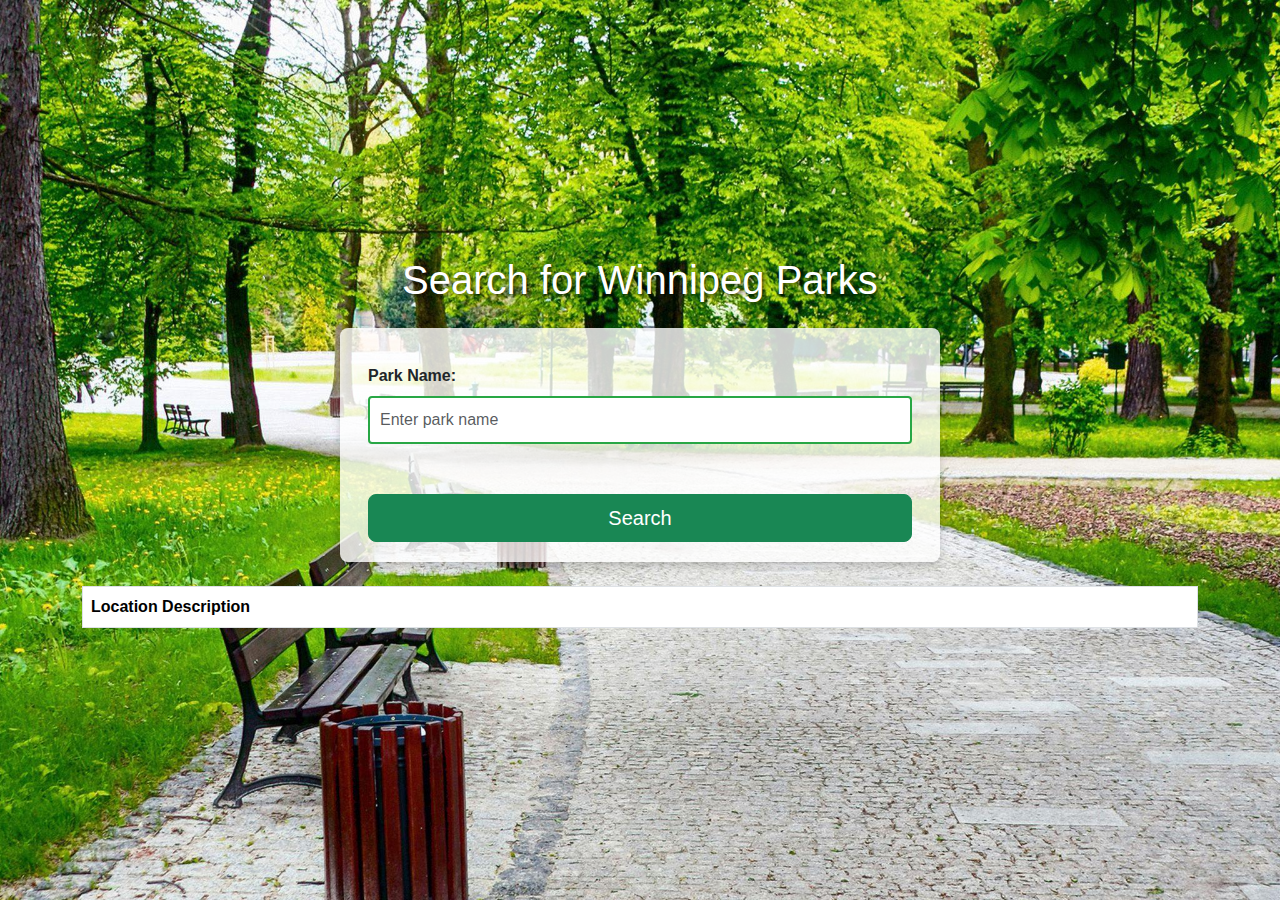
==== search.html @ 1db1ae58 "impplemented landing page and updated styling with bootsrap" ====
<!DOCTYPE html>
<html lang="en">

<head>
    <meta charset="UTF-8">
    <meta name="viewport" content="width=device-width, initial-scale=1.0">
    <meta http-equiv="X-UA-Compatible" content="IE=edge">
    <title>Search for Winnipeg Parks</title>

    <!-- Bootstrap CDN -->
    <link
      href="https://cdn.jsdelivr.net/npm/bootstrap@5.3.0-alpha3/dist/css/bootstrap.min.css"
      rel="stylesheet"
    />

    <!-- Link to Custom CSS -->
    <link rel="stylesheet" href="css/main.css">

    <!-- FontAwesome for Icons -->
    <link rel="stylesheet" href="https://cdnjs.cloudflare.com/ajax/libs/font-awesome/6.0.0-beta3/css/all.min.css" />
</head>

<body>

    <!-- Search Form Page -->
    <div class="container py-5">
        <h1 class="text-center mb-4">Search for Winnipeg Parks</h1>
        <form id="parkSearchForm" class="row g-3 justify-content-center">
            <div class="col-md-12">
                <label for="parkName" class="form-label fw-bold">Park Name:</label>
                <input type="text" id="parkName" name="parkName" class="form-control" placeholder="Enter park name" />
            </div>
            <div class="col-md-12">
                <button type="submit" class="btn btn-success btn-lg w-100 mt-4">Search</button>
            </div>
        </form>

        <!-- Loader (Initially Hidden) -->
        <div id="loader" class="text-center mt-4 d-none">
            <i class="fas fa-spinner fa-spin"></i> Searching...
        </div>

        <p id="noResultsMessage" class="alert alert-warning mt-4 d-none">No results found.</p>
        <h3 id="resultsMessage" class="mt-4 d-none">Here’s a list of the requested parks in Winnipeg:</h3>
        <table class="table table-striped table-bordered table-hover mt-4 bg-light text-dark">
            <thead class="thead-dark bg-success text-white">
                <tr>
                    <th>Location Description</th>
                </tr>
            </thead>
            <tbody id="parkData"></tbody>
        </table>
    </div>

    <!-- Link to JS Files -->
    <script src="script.js"></script>
</body>

</html>
---- css/main.css ----
/* General styles for body */
body {
    font-family: Arial, sans-serif;
    margin: 0;
    padding: 0;
    height: 100vh;
    display: flex;
    align-items: center;
    justify-content: center;
    background-image: url('../images/park1.jpg'); /* Background image */
    background-size: cover;
    background-position: center;
    position: relative;
}

/* Dark background for only the text area */
.landing-content-wrapper {
    background: rgba(0, 0, 0, 0.6); /* Semi-transparent black background */
    padding: 20px 40px;
    border-radius: 10px; /* Rounded corners */
    box-shadow: 0 4px 8px rgba(0, 0, 0, 0.3); /* Subtle shadow for depth */
}

/* Text styles */
h1, p {
    color: #fff; /* White text */
    text-shadow: 2px 2px 4px rgba(0, 0, 0, 0.7); /* Subtle shadow for text */
}

.btn-primary {
    background-color: #007bff;
    border-color: #007bff;
    font-size: 1.2rem;
}

/* Center the search form and limit its width */
#parkSearchForm {
    max-width: 600px; /* Set a max width for the form */
    width: 100%;
    margin: 0 auto; /* Center the form horizontally */
    background-color: rgba(255, 255, 255, 0.8); /* Add a slight background to the form for readability */
    padding: 20px; /* Add some padding inside the form */
    border-radius: 8px; /* Rounded corners for the form */
    box-shadow: 0 4px 8px rgba(0, 0, 0, 0.2); /* Add a subtle shadow */
}

/* Styling for the search input */
#parkName {
    width: 100%; /* Make the input take up the full width of the form */
    padding: 10px; /* Add some padding inside the input */
    border: 2px solid #28a745; /* Green border */
    border-radius: 4px;
    margin-bottom: 10px; /* Space between the input and the button */
}

/* Styling for the search button */
button {
    width: 100%; /* Make the button take up the full width of the form */
    padding: 10px;
    font-size: 1.2rem;
    background-color: #28a745;
    color: white;
    border: none;
    border-radius: 4px;
    cursor: pointer;
}

button:hover {
    background-color: #218838; /* Darker green on hover */
}
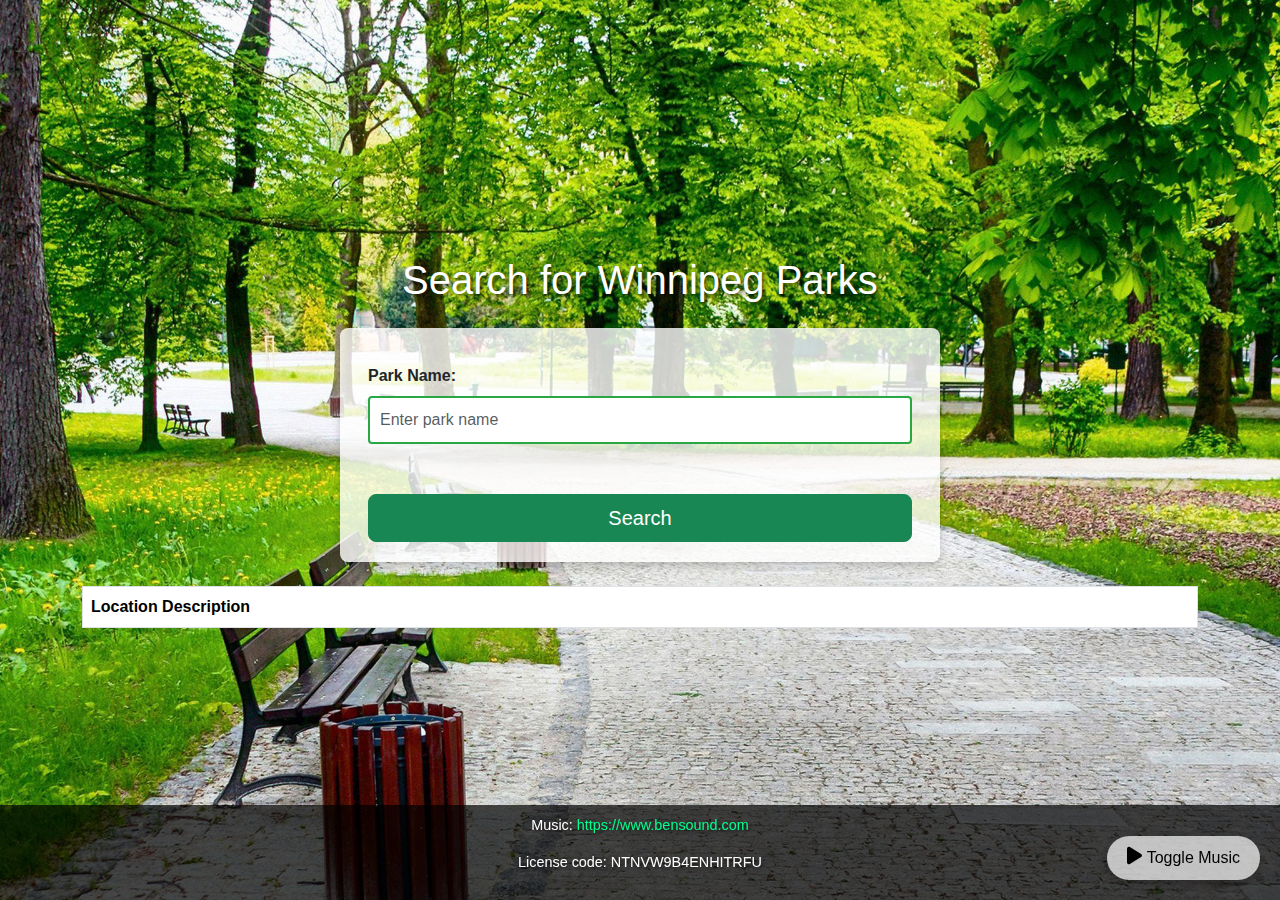
==== commit 2e498fb4: "added music to the webiste" ====
--- a/search.html
+++ b/search.html
@@ -52,6 +52,23 @@
         </table>
     </div>
 
+    <!-- Audio Player (Background Music) -->
+    <div class="music-player">
+        <audio id="bgMusic" loop>
+            <source src="audio/floatinggarden.mp3" type="audio/mp3">
+            Your browser does not support the audio element.
+        </audio>
+        <button id="toggleMusic" class="btn btn-light">
+            <i id="musicIcon" class="fas fa-play"></i> Toggle Music
+        </button>
+    </div>
+
+    <!-- Attribution Text -->
+    <footer class="text-center mt-4">
+        <p>Music: <a href="https://www.bensound.com" target="_blank">https://www.bensound.com</a></p>
+        <p>License code: NTNVW9B4ENHITRFU</p>
+    </footer>
+
     <!-- Link to JS Files -->
     <script src="script.js"></script>
 </body>
--- a/css/main.css
+++ b/css/main.css
@@ -68,3 +68,48 @@
 button:hover {
     background-color: #218838; /* Darker green on hover */
 }
+
+/* Style for the music player button */
+.music-player {
+    position: fixed;
+    bottom: 20px;
+    right: 20px;
+    z-index: 1000; /* Ensures it's on top of other content */
+}
+
+#toggleMusic {
+    background-color: rgba(255, 255, 255, 0.7); /* Slightly transparent background */
+    padding: 10px 20px;
+    border-radius: 30px;
+    box-shadow: 0 4px 8px rgba(0, 0, 0, 0.2);
+    border: none;
+    cursor: pointer;
+}
+
+#toggleMusic i {
+    font-size: 20px;
+}
+
+#toggleMusic:hover {
+    background-color: rgba(255, 255, 255, 0.9);
+}
+
+/* Attribution Footer Styles */
+footer {
+    color: #fff;
+    background-color: rgba(0, 0, 0, 0.7);
+    padding: 10px;
+    position: fixed;
+    bottom: 0;
+    width: 100%;
+    font-size: 0.9rem;
+}
+
+footer a {
+    color: #00ff8c;
+    text-decoration: none;
+}
+
+footer a:hover {
+    text-decoration: underline;
+}
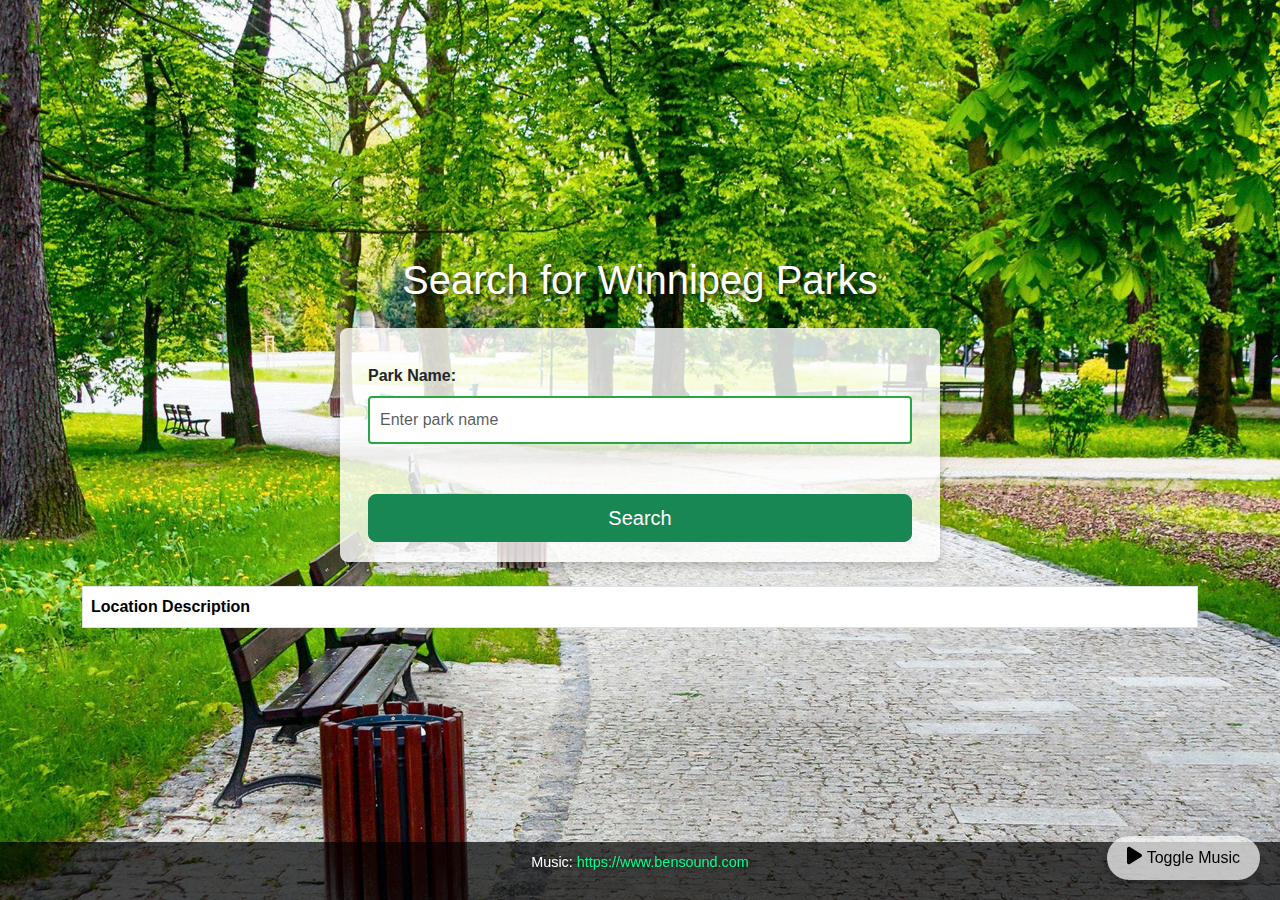
==== commit 8ae5e332: "remove code" ====
--- a/search.html
+++ b/search.html
@@ -66,7 +66,7 @@
     <!-- Attribution Text -->
     <footer class="text-center mt-4">
         <p>Music: <a href="https://www.bensound.com" target="_blank">https://www.bensound.com</a></p>
-        <p>License code: NTNVW9B4ENHITRFU</p>
+        <!-- <p>License code: NTNVW9B4ENHITRFU</p> -->
     </footer>
 
     <!-- Link to JS Files -->
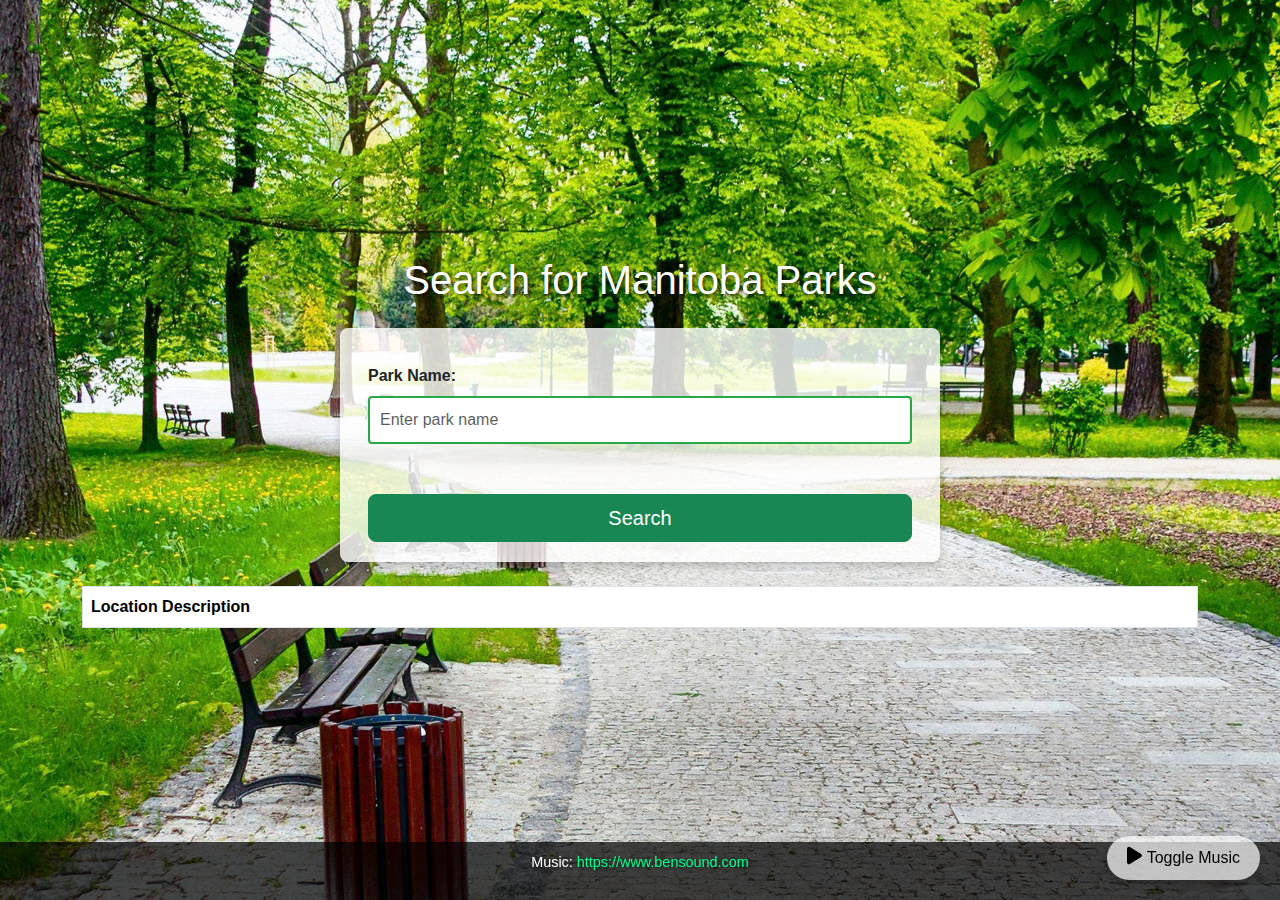
==== commit 386a8812: "update" ====
--- a/search.html
+++ b/search.html
@@ -5,7 +5,7 @@
     <meta charset="UTF-8">
     <meta name="viewport" content="width=device-width, initial-scale=1.0">
     <meta http-equiv="X-UA-Compatible" content="IE=edge">
-    <title>Search for Winnipeg Parks</title>
+    <title>Search for Manitoba Parks</title>
 
     <!-- Bootstrap CDN -->
     <link
@@ -24,7 +24,7 @@
 
     <!-- Search Form Page -->
     <div class="container py-5">
-        <h1 class="text-center mb-4">Search for Winnipeg Parks</h1>
+        <h1 class="text-center mb-4">Search for Manitoba Parks</h1>
         <form id="parkSearchForm" class="row g-3 justify-content-center">
             <div class="col-md-12">
                 <label for="parkName" class="form-label fw-bold">Park Name:</label>
@@ -41,7 +41,7 @@
         </div>
 
         <p id="noResultsMessage" class="alert alert-warning mt-4 d-none">No results found.</p>
-        <h3 id="resultsMessage" class="mt-4 d-none">Here’s a list of the requested parks in Winnipeg:</h3>
+        <h3 id="resultsMessage" class="mt-4 d-none">Here’s a list of the requested parks in Manitoba:</h3>
         <table class="table table-striped table-bordered table-hover mt-4 bg-light text-dark">
             <thead class="thead-dark bg-success text-white">
                 <tr>
